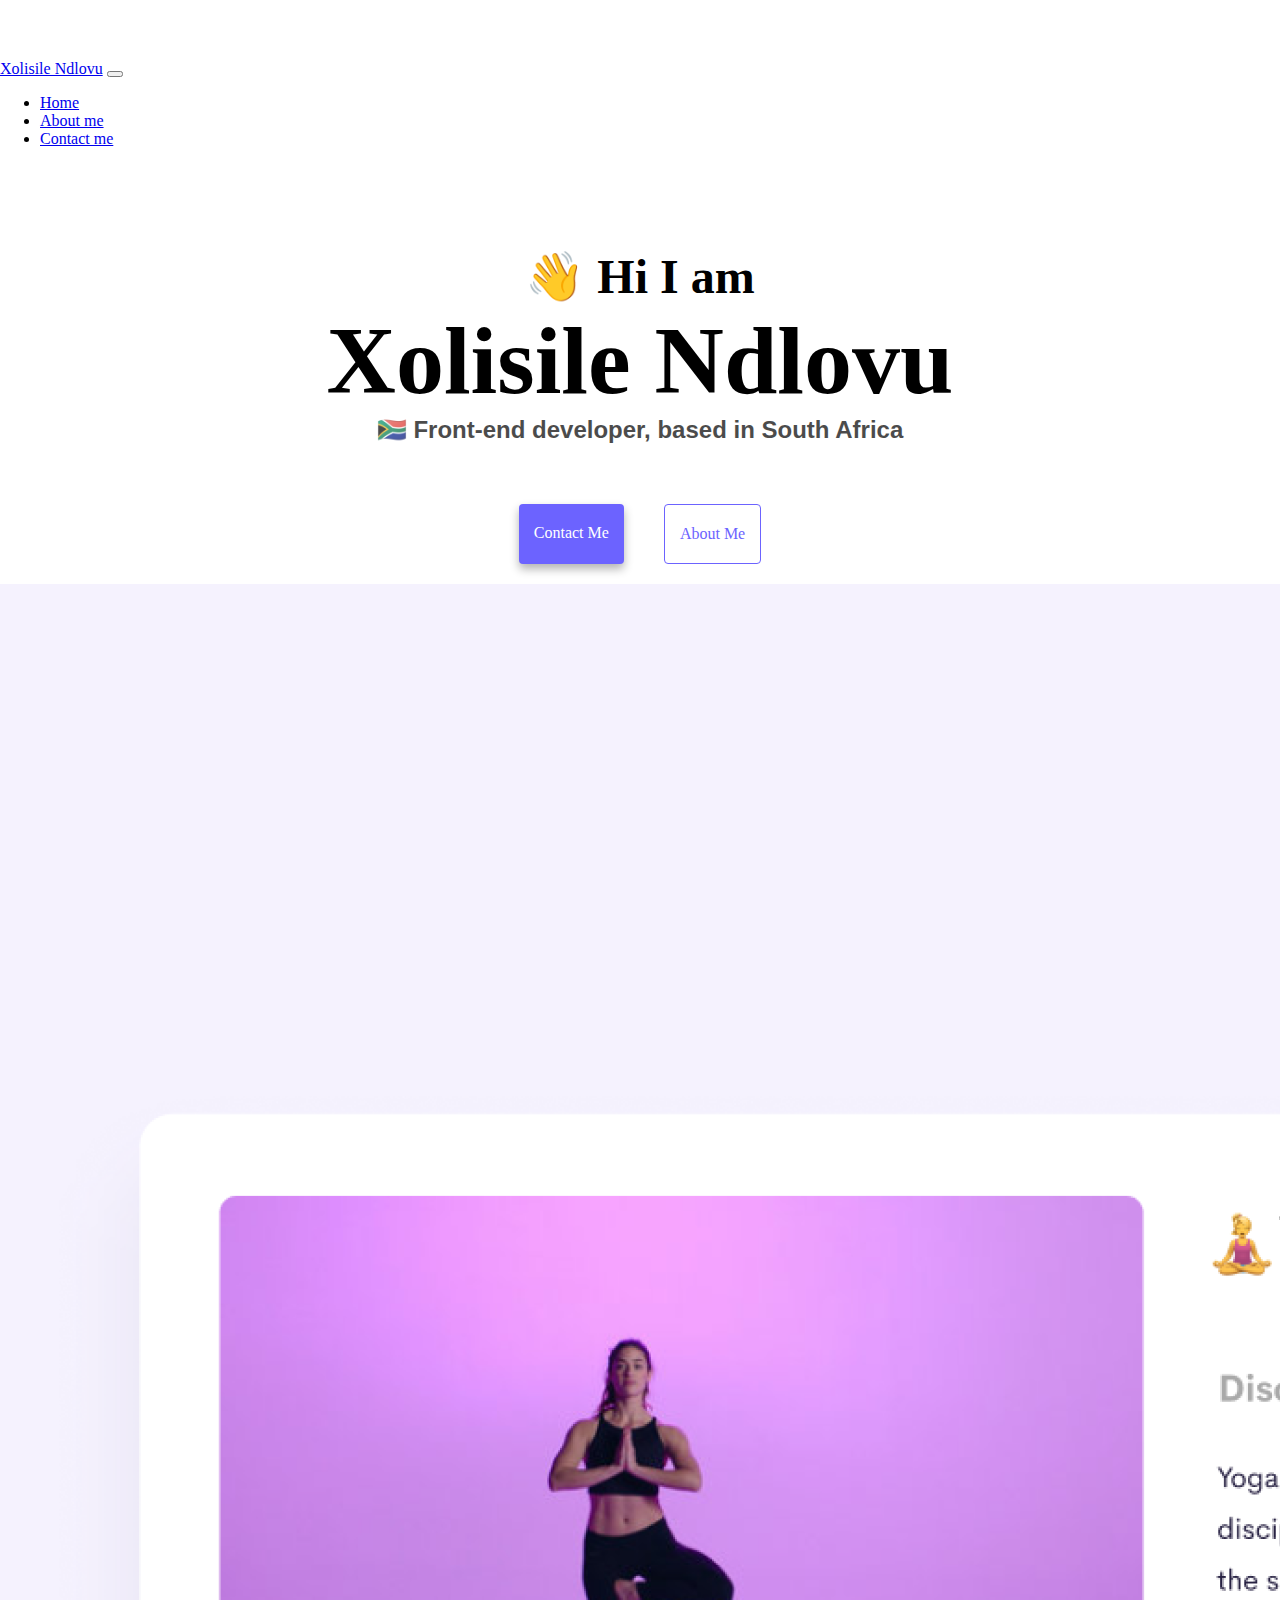
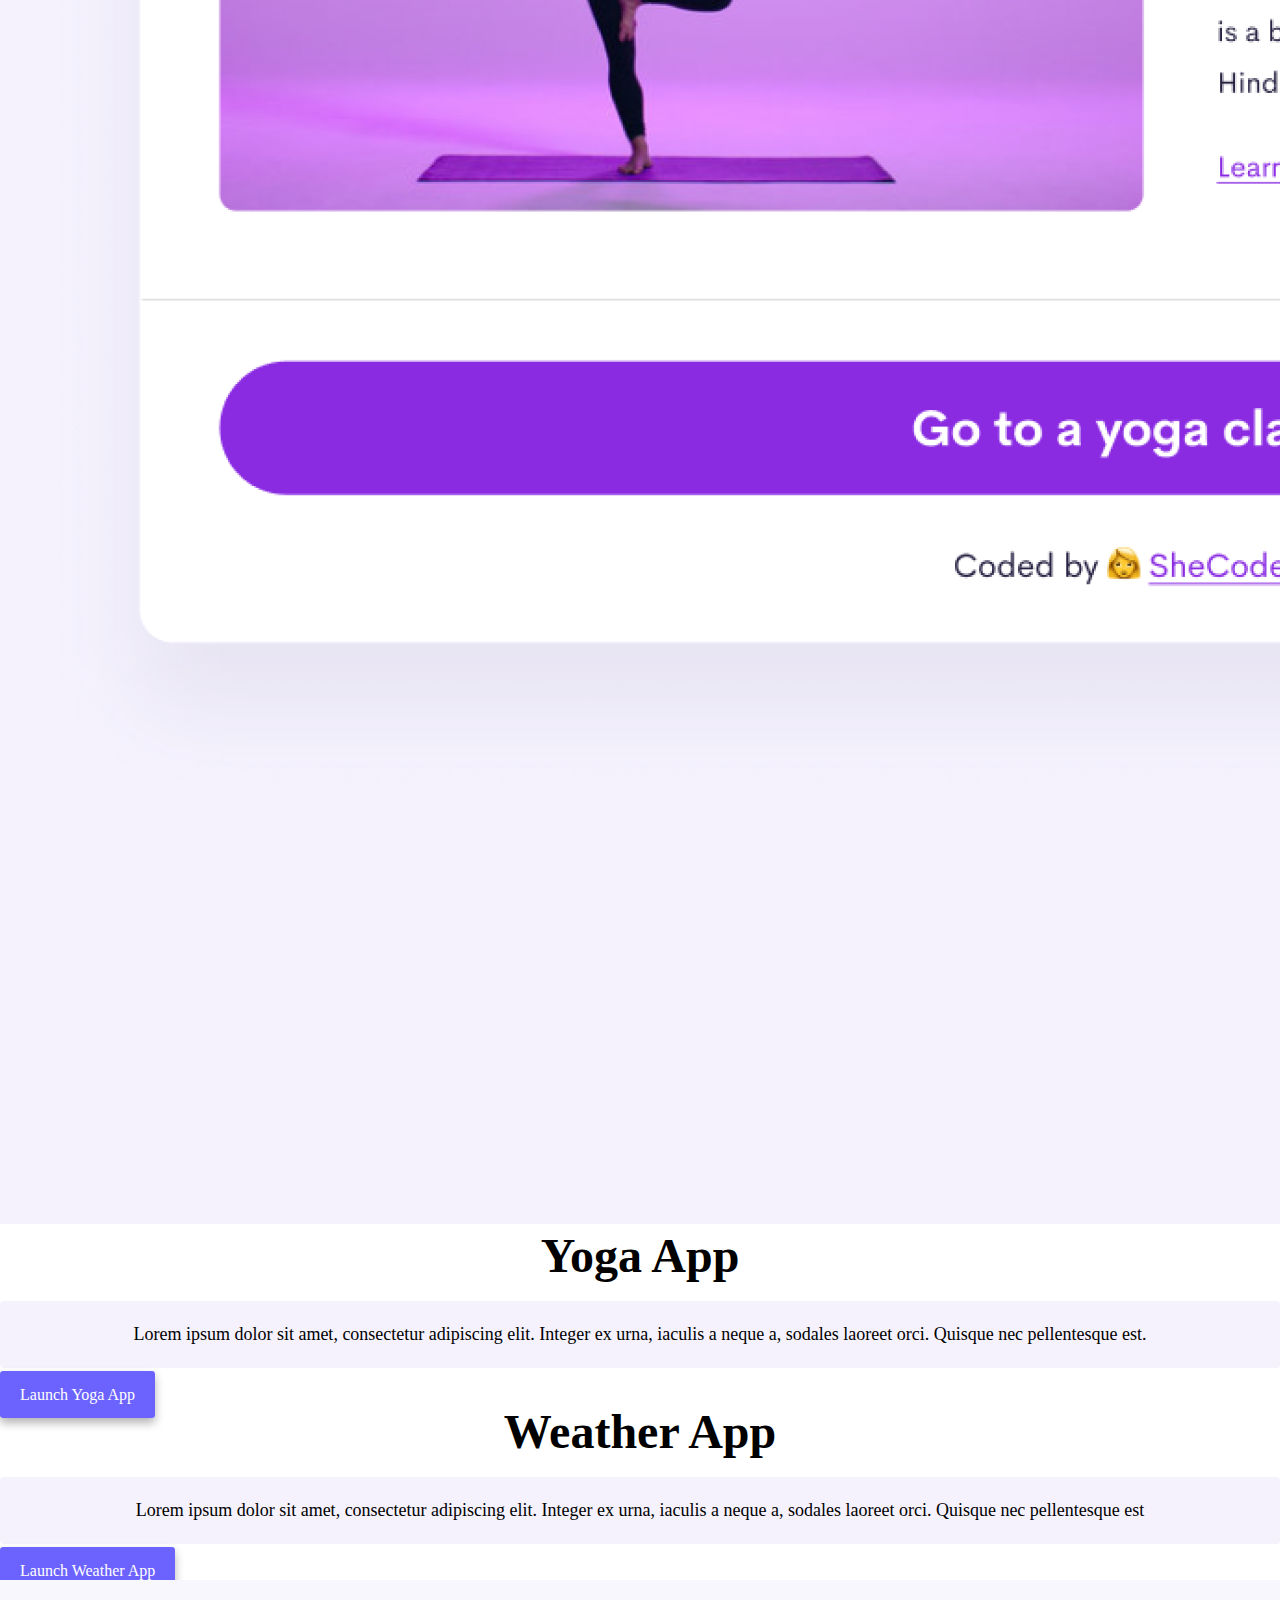
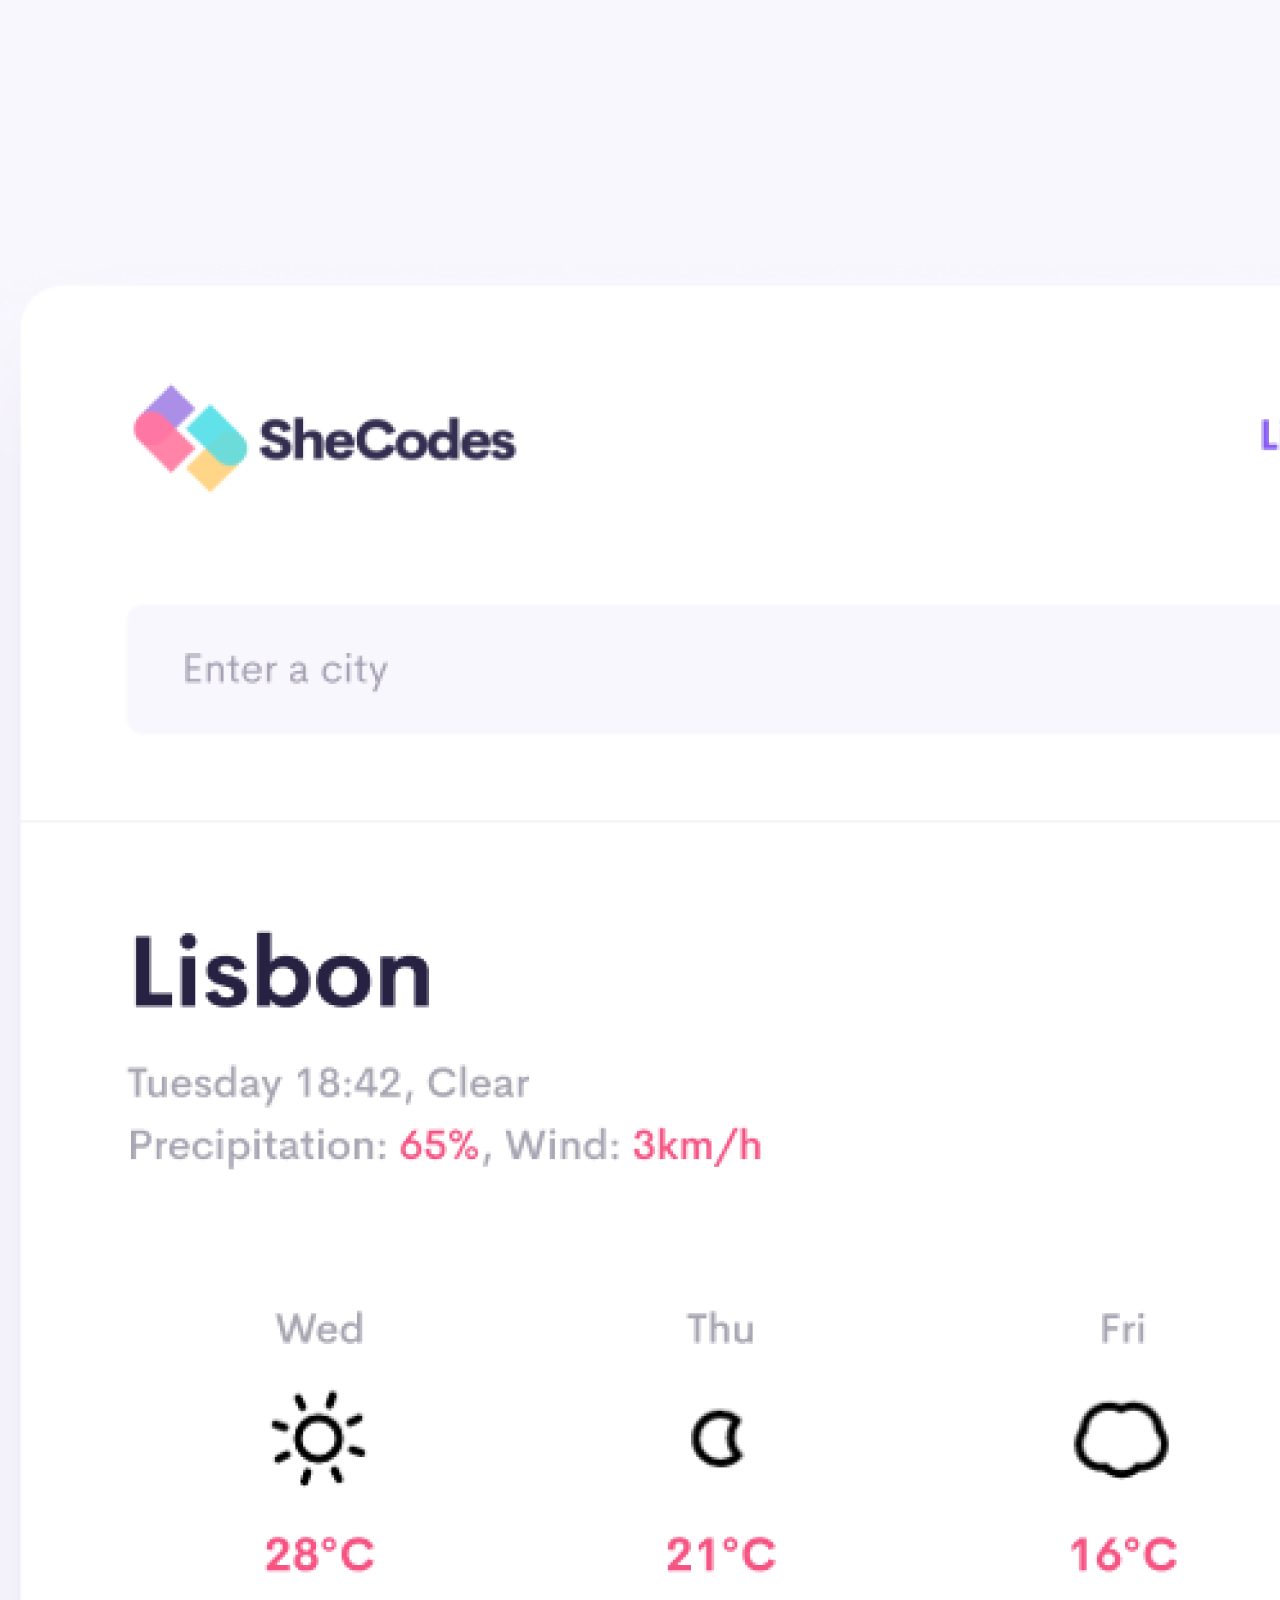
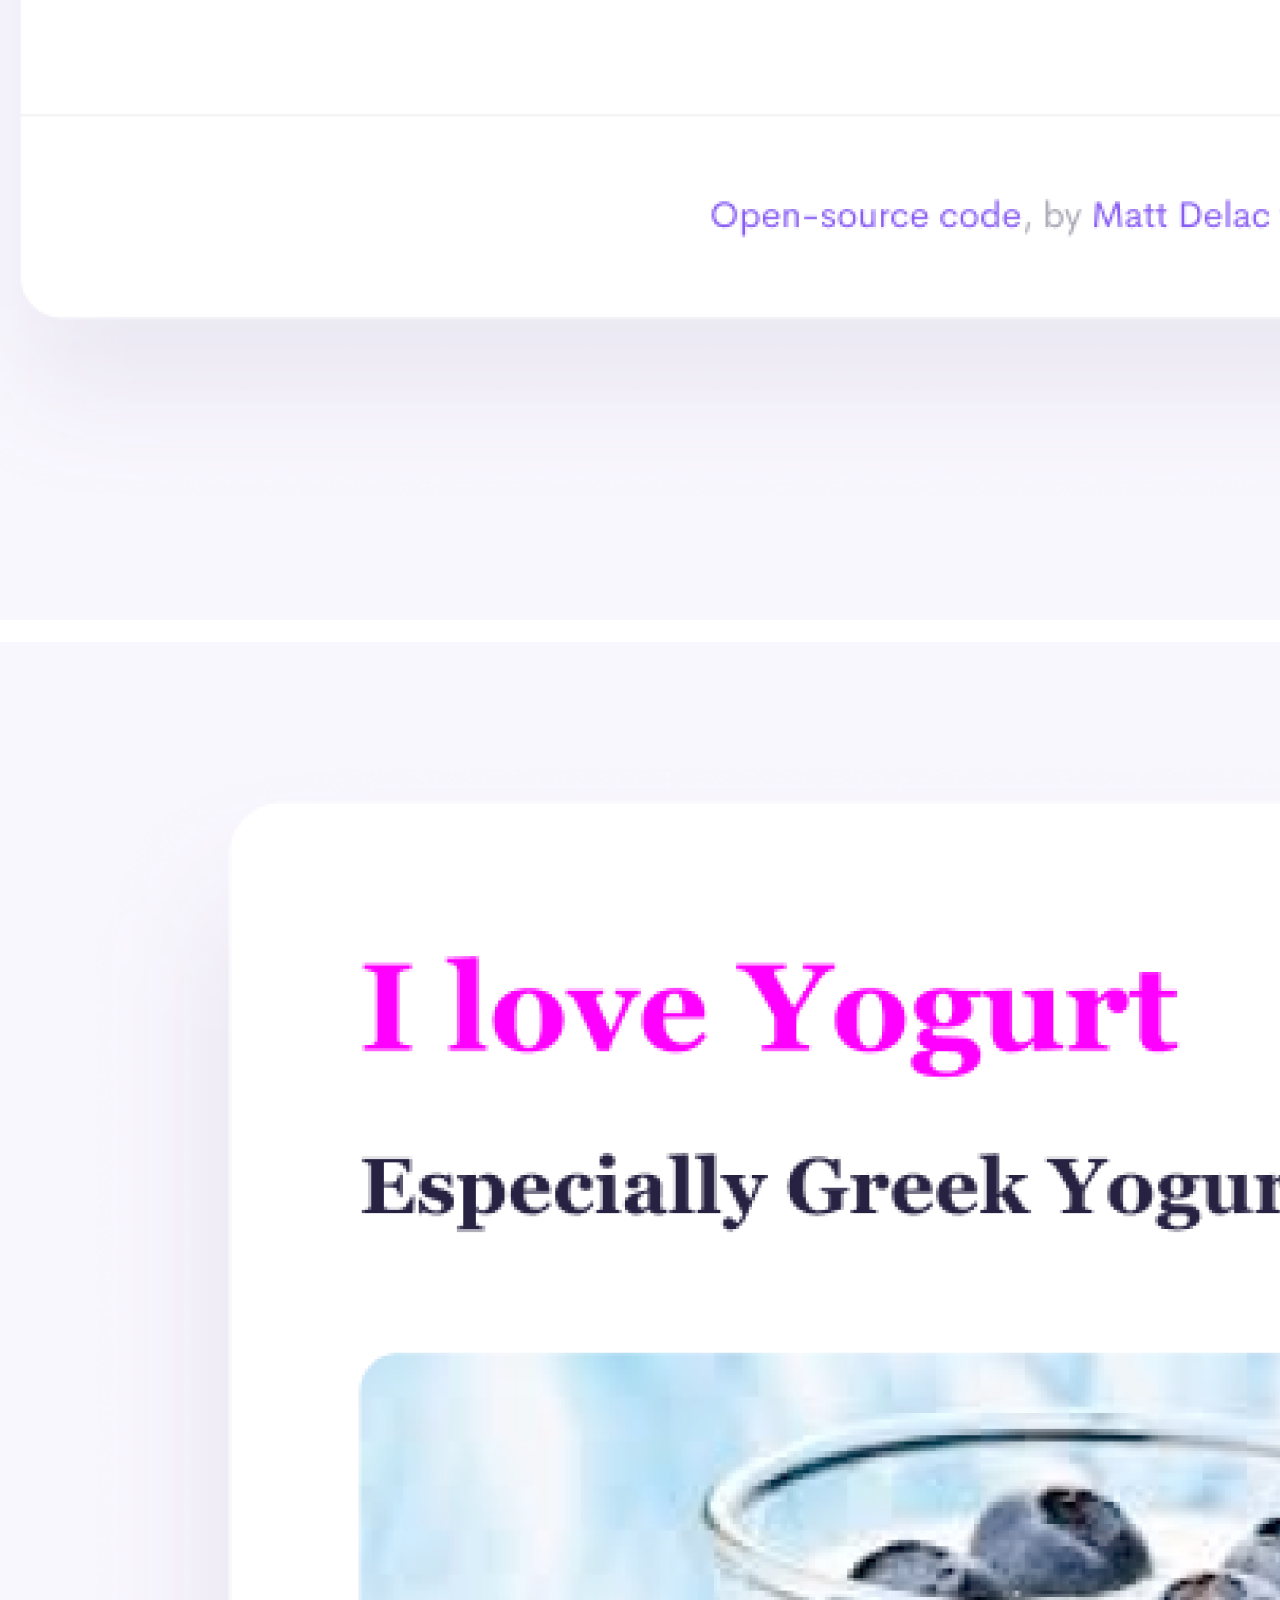
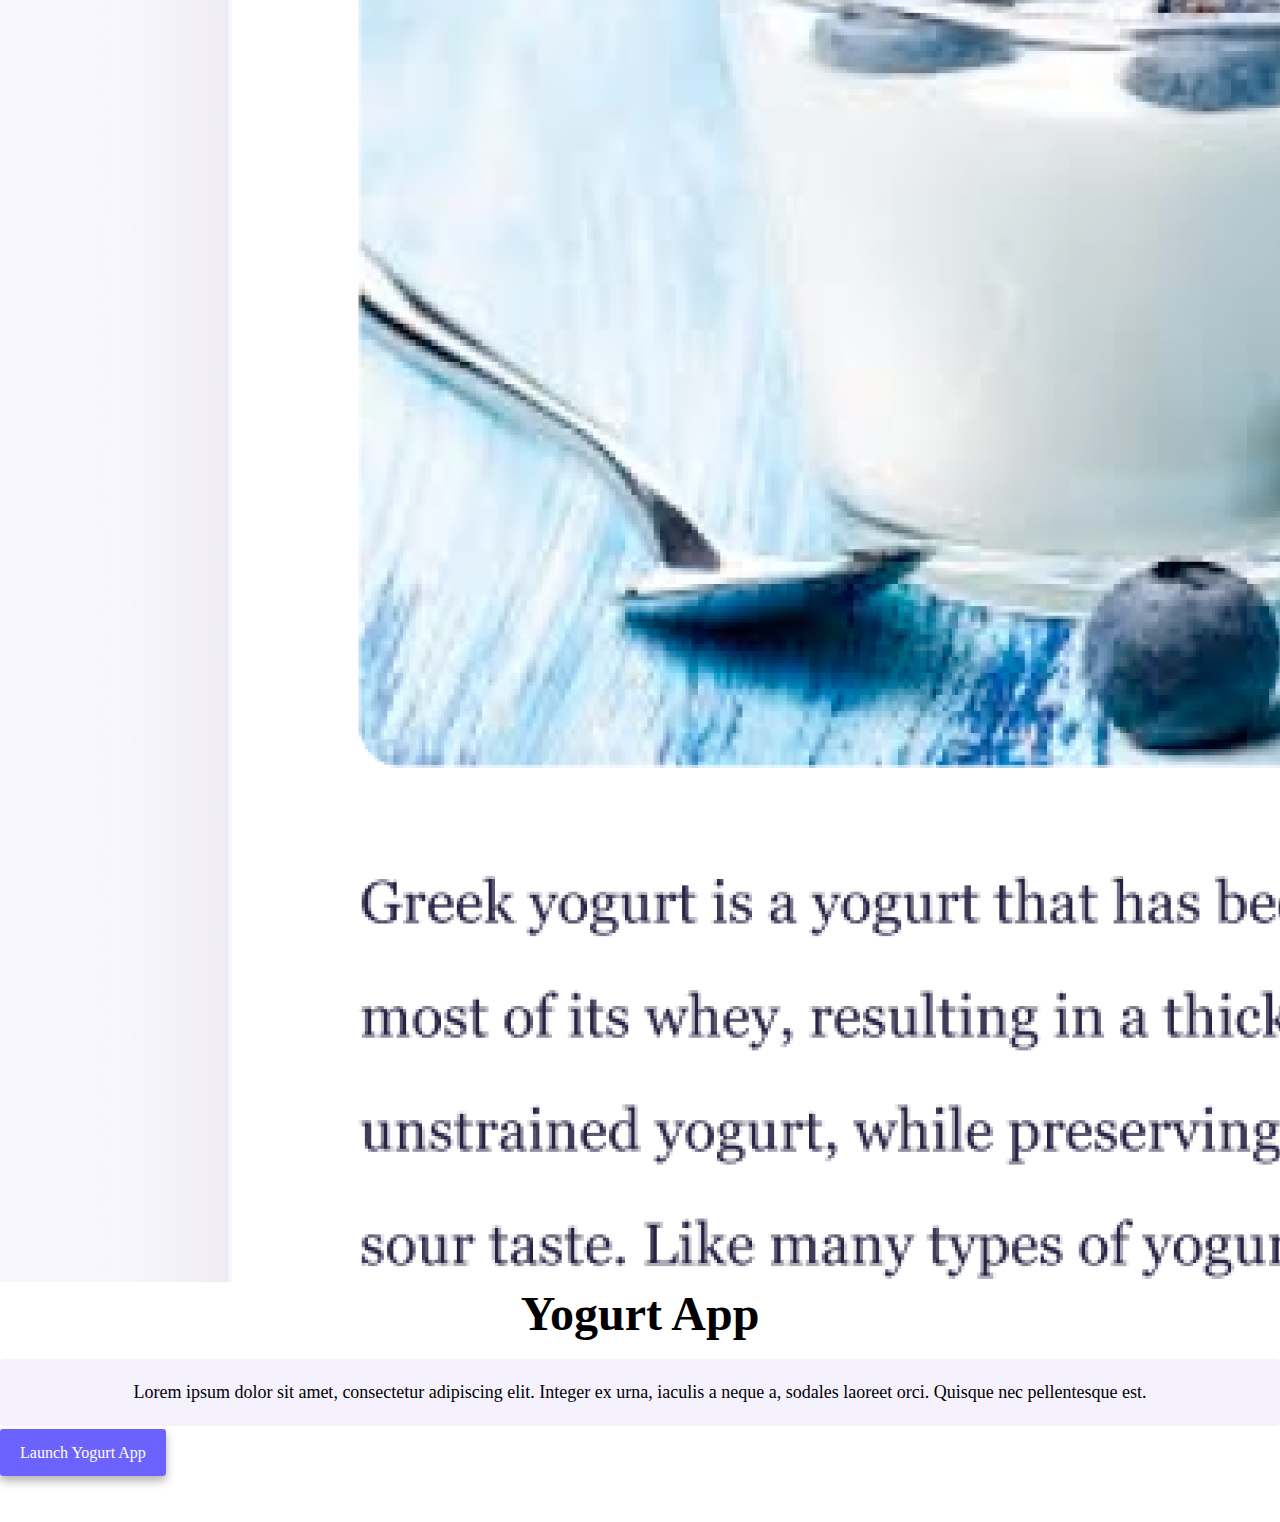
==== index.html @ 971fab68 "Improving prortfolio" ====
<!DOCTYPE html>
<html lang="en">
  <head>
    <meta charset="UTF-8" />
    <meta http-equiv="X-UA-Compatible" content="IE=edge" />
    <meta name="viewport" content="width=device-width, initial-scale=1.0" />
    <title>Xolisile Ndlovu</title>
    <link rel="stylesheet" href="style.css" />
    <link
      href="https://cdn.jsdelivr.net/npm/bootstrap@5.3.0-alpha3/dist/css/bootstrap.min.css"
      rel="stylesheet"
      integrity="sha384-KK94CHFLLe+nY2dmCWGMq91rCGa5gtU4mk92HdvYe+M/SXH301p5ILy+dN9+nJOZ"
      crossorigin="anonymous"
    />
  </head>
  <body>
    <nav class="navbar navbar-expand-lg navbar-light bg-light fixed-top">
      <div class="container">
        <a class="navbar-brand" href="index.html">Xolisile Ndlovu</a>
        <button
          class="navbar-toggler"
          type="button"
          data-bs-toggle="collapse"
          data-bs-target="#navbarNav"
          aria-controls="navbarNav"
          aria-expanded="false"
          aria-label="Toggle navigation"
        >
          <span class="navbar-toggler-icon"></span>
        </button>
        <div class="navbar-collapse collapse" id="navbarNav" style>
          <ul class="navbar-nav">
            <li class="nav-item">
              <a class="nav-link active" aria-current="page" href="index.html"
                >Home</a
              >
            </li>
            <li class="nav-item">
              <a class="nav-link" href="about.html">About me</a>
            </li>
            <li class="nav-item">
              <a class="nav-link" href="contact.html">Contact me</a>
            </li>
          </ul>
        </div>
      </div>
    </nav>
    <div class="intro">
      <h2>👋 Hi I am</h2>
      <h1>Xolisile Ndlovu</h1>
      <h3>🇿🇦 Front-end developer, based in South Africa</h3>
    </div>
    <div class="navigation-links mb-5">
      <a href="contact.html" class="contact-link">Contact me</a>
      <a href="about.html" class="about-link">About me</a>
    </div>
    <div class="container hero-content">
      <div class="row">
        <div class="col-md-6">
          <img src="images/yoga.png" class="img-fluid rounded" />
        </div>
        <div class="col-md-6">
          <h2 class="mb-6">Yoga App</h2>
          <p>
            Lorem ipsum dolor sit amet, consectetur adipiscing elit. Integer ex
            urna, iaculis a neque a, sodales laoreet orci. Quisque nec
            pellentesque est.
          </p>
          <div class="mt-5">
            <a href="#" class="app-link">Launch Yoga App</a>
          </div>
        </div>
      </div>
      <div class="row mt-5">
        <div class="col-md-6">
          <h2 class="mb-3">Weather App</h2>
          <p>
            Lorem ipsum dolor sit amet, consectetur adipiscing elit. Integer ex
            urna, iaculis a neque a, sodales laoreet orci. Quisque nec
            pellentesque est
          </p>
          <div class="mb-5 mt-5">
            <a href="#" class="app-link">Launch Weather App</a>
          </div>
        </div>
        <div class="col-md-6">
          <img src="images/weather.png" class="img-fluid rounded" />
        </div>
      </div>
      <br />
      <div class="row">
        <div class="col-md-6">
          <img src="images/yogurt.png" class="img-fluid rounded" />
        </div>
        <div class="col-md-6">
          <h2 class="mb-6">Yogurt App</h2>
          <p>
            Lorem ipsum dolor sit amet, consectetur adipiscing elit. Integer ex
            urna, iaculis a neque a, sodales laoreet orci. Quisque nec
            pellentesque est.
          </p>
          <div class="mt-5">
            <a href="#" class="app-link">Launch Yogurt App</a>
          </div>
        </div>
      </div>
    </div>
    <script
      src="https://cdn.jsdelivr.net/npm/bootstrap@5.3.0-alpha3/dist/js/bootstrap.bundle.min.js"
      integrity="sha384-ENjdO4Dr2bkBIFxQpeoTz1HIcje39Wm4jDKdf19U8gI4ddQ3GYNS7NTKfAdVQSZe"
      crossorigin="anonymous"
    ></script>
  </body>
</html>
---- style.css ----
:root {
  --primary-color: #6c63ff;
  --secondary-color: #f5f2fe;
  --box-shadow: 0 5px 10px rgba(0, 0, 0, 0.3);
}
/*font-family: 'Dancing Script', cursive;
font-family: 'Playfair Display', serif;
font-family: 'Poppins', sans-serif;
*/
body {
  margin: 60px auto;
 /* max-width: 800px;*/
}

h1,
h2,
h3 {
  text-align: center;
  margin: 0;
}

.intro h1 {
  font-size: 96px;
  font-family: 'Playfair Display', serif;
}

h2 {
  font-size: 48px;
  
}

h3 {
  font-size: 24px;
  opacity: 0.7;
  font-family: 'Poppins', sans-serif;
}

.hero-content p {
  background: var(--secondary-color);
  padding: 20px;
  border-radius: 4px;
  font-size: 18px;
  line-height: 1.5;
  text-align: center;
}

.navigation-links {
  display: flex;
  margin-top: 40px;
  justify-content: center;
}

.navigation-links a {
  margin: 20px;
  border-radius: 4px;
  padding: 20px 15px;
  text-decoration: none;
  text-transform: capitalize;
}

.contact-link {
  background: var(--primary-color);
  box-shadow: var(--box-shadow);
  color: white;
}

.about-link {
  color: var(--primary-color);
  border: 1px solid var(--primary-color);
}

.homepage-link {
  color: var(--primary-color);
  text-align: center;
  display: block;
}

/* .about-paragraphs {
  display: flex;
  margin: 30px 0;
} */

/* .about-section p {
  margin: 10px;
} */
.content-section {
  padding: 160px 20px;
}
.content-section h1{
  font-size: 64px;
  line-height: 80px;
  font-family: 'Playfair Display', serif;
  font-weight: bold;
}
.email-link {
  display: flex;
  justify-content: center;
  color: var(--primary-color);
  font-size: 28px;
  text-decoration: none;
}

.email-link:hover {
  text-decoration: underline;
}

.intro {
  margin-top: 100px;
}

.app-link {
  text-decoration: none;
  text-transform: capitalize;
  background: var(--primary-color);
  box-shadow: var(--box-shadow);
  color: white;
  border-radius: 3px;
  padding: 15px 20px;
}

.btn-branding {
  background: var(--primary-color);
  color: white;
  padding: 10px 30px;
  border-radius: 4px;
  font-size: 18px;
  line-height: 27px;
  text-decoration: none;

}

.content-section img {
  width: 460px;
  height: 460px;
  border-radius: 10px;
}

/*  */

@media (max-width: 900px) {
  h1 {
    font-size: 44px;
    line-height: 56px;
  }

  h2 {
    font-size: 44px;
  }

  .content-section {
    padding: 80px 20px;
  }
  
}
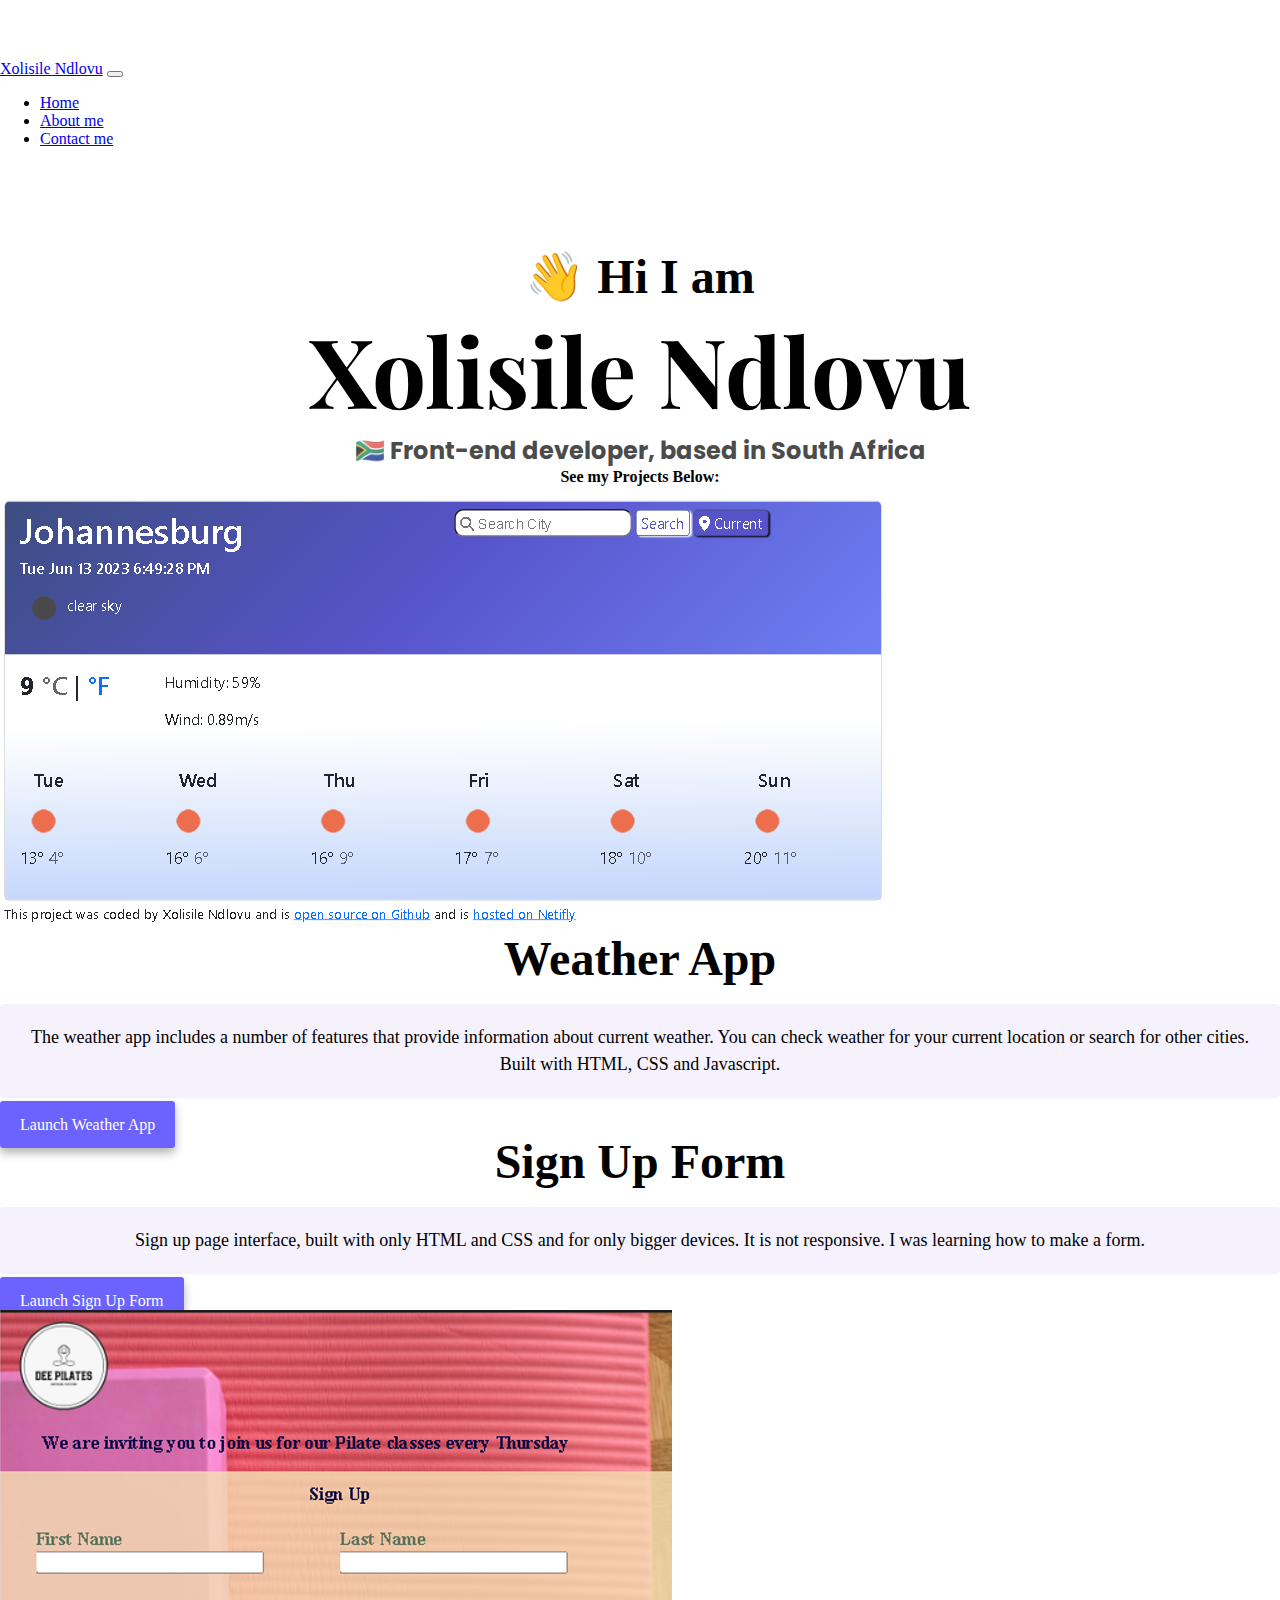
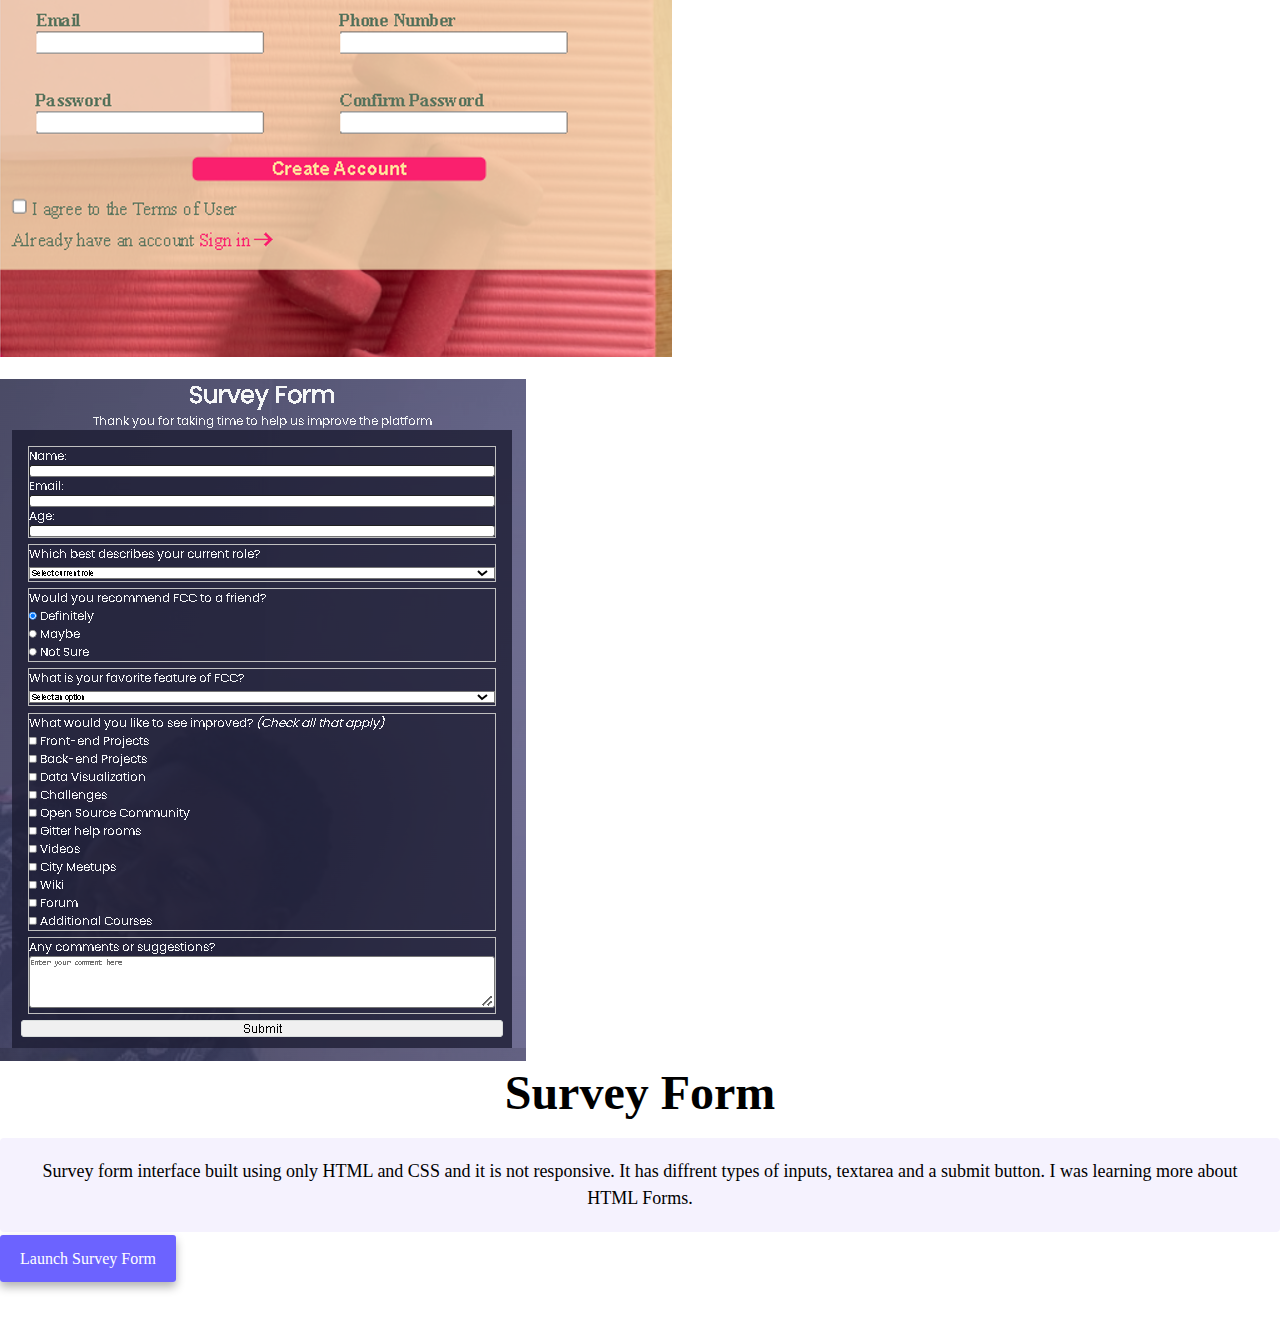
==== commit 7c37cfe5: "Updating all the documents" ====
--- a/index.html
+++ b/index.html
@@ -12,6 +12,9 @@
       integrity="sha384-KK94CHFLLe+nY2dmCWGMq91rCGa5gtU4mk92HdvYe+M/SXH301p5ILy+dN9+nJOZ"
       crossorigin="anonymous"
     />
+    <link rel="preconnect" href="https://fonts.googleapis.com">
+    <link rel="preconnect" href="https://fonts.gstatic.com" crossorigin>
+    <link href="https://fonts.googleapis.com/css2?family=Dancing+Script:wght@600;700&family=Playfair+Display:wght@700&family=Poppins:wght@500&display=swap" rel="stylesheet">
   </head>
   <body>
     <nav class="navbar navbar-expand-lg navbar-light bg-light fixed-top">
@@ -31,9 +34,7 @@
         <div class="navbar-collapse collapse" id="navbarNav" style>
           <ul class="navbar-nav">
             <li class="nav-item">
-              <a class="nav-link active" aria-current="page" href="index.html"
-                >Home</a
-              >
+              <a class="nav-link active" aria-current="page" href="index.html">Home</a>
             </li>
             <li class="nav-item">
               <a class="nav-link" href="about.html">About me</a>
@@ -50,57 +51,58 @@
       <h1>Xolisile Ndlovu</h1>
       <h3>🇿🇦 Front-end developer, based in South Africa</h3>
     </div>
-    <div class="navigation-links mb-5">
+    <!-- <div class="navigation-links mb-5">
       <a href="contact.html" class="contact-link">Contact me</a>
       <a href="about.html" class="about-link">About me</a>
-    </div>
+    </div> -->
+    <h4 class="mb-5">See my Projects Below:</h4>
     <div class="container hero-content">
       <div class="row">
         <div class="col-md-6">
-          <img src="images/yoga.png" class="img-fluid rounded" />
+          <img src="images/weather.png" class="img-fluid rounded" />
         </div>
         <div class="col-md-6">
-          <h2 class="mb-6">Yoga App</h2>
+          <h2 class="mb-6">Weather App</h2>
           <p>
-            Lorem ipsum dolor sit amet, consectetur adipiscing elit. Integer ex
-            urna, iaculis a neque a, sodales laoreet orci. Quisque nec
-            pellentesque est.
+            The weather app includes a number of features that provide information about 
+            current weather. You can check weather for your current location or 
+            search for other cities. Built with HTML, CSS and Javascript.
           </p>
           <div class="mt-5">
-            <a href="#" class="app-link">Launch Yoga App</a>
+            <a href="https://sparkling-mandazi-ce85d0.netlify.app/" class="app-link">Launch Weather App</a>
           </div>
         </div>
       </div>
       <div class="row mt-5">
         <div class="col-md-6">
-          <h2 class="mb-3">Weather App</h2>
+          <h2 class="mb-3">Sign Up Form</h2>
           <p>
-            Lorem ipsum dolor sit amet, consectetur adipiscing elit. Integer ex
-            urna, iaculis a neque a, sodales laoreet orci. Quisque nec
-            pellentesque est
+            Sign up page interface, built with only HTML and CSS and for only bigger devices.
+             It is not responsive. I was learning how to make a form.
+
           </p>
           <div class="mb-5 mt-5">
-            <a href="#" class="app-link">Launch Weather App</a>
+            <a href="https://xolicle.github.io/Odin-Sign-up-Form/" class="app-link">Launch Sign Up Form </a>
           </div>
         </div>
         <div class="col-md-6">
-          <img src="images/weather.png" class="img-fluid rounded" />
+          <img src="images/pilate.PNG" class="img-fluid rounded" />
         </div>
       </div>
       <br />
       <div class="row">
         <div class="col-md-6">
-          <img src="images/yogurt.png" class="img-fluid rounded" />
+          <img src="images/survey.PNG" class="img-fluid rounded" />
         </div>
         <div class="col-md-6">
-          <h2 class="mb-6">Yogurt App</h2>
+          <h2 class="mb-6">Survey Form</h2>
           <p>
-            Lorem ipsum dolor sit amet, consectetur adipiscing elit. Integer ex
-            urna, iaculis a neque a, sodales laoreet orci. Quisque nec
-            pellentesque est.
+            Survey form interface built using only HTML and CSS and it is not responsive.
+             It has diffrent types of inputs, textarea and a submit button.
+             I was learning more about HTML Forms.
           </p>
           <div class="mt-5">
-            <a href="#" class="app-link">Launch Yogurt App</a>
+            <a href="https://xolicle.github.io/FCC-Survey/" class="app-link">Launch Survey Form</a>
           </div>
         </div>
       </div>
--- a/style.css
+++ b/style.css
@@ -14,7 +14,7 @@
 
 h1,
 h2,
-h3 {
+h3, h4 {
   text-align: center;
   margin: 0;
 }
@@ -29,7 +29,7 @@
   
 }
 
-h3 {
+.intro h3, .content-section h3 {
   font-size: 24px;
   opacity: 0.7;
   font-family: 'Poppins', sans-serif;
@@ -135,6 +135,77 @@
   border-radius: 10px;
 }
 
+.contact-container{
+  width: 80%;
+  padding: 130px 20px;
+  margin: 50px auto;
+  /* font-family: 'Poppins', sans-serif; */
+  
+}
+
+.contact-box{
+  display: flex;
+}
+
+.contact-left{
+  flex-basis: 60%;
+  padding: 10px 40px;
+  /* border: 1px solid red; */
+}
+
+.contact-right{
+  flex-basis: 40%;
+  padding: 10px;
+  background: var(--primary-color) ;
+  color: var(--secondary-color);
+}
+.input-group{
+  justify-content: space-between;
+  margin-bottom: 20px;
+  
+}
+.input-group .input-item{
+  flex-basis: 45%;
+
+}
+input{
+  width: 100%;
+  outline: none;
+  border: none;
+  border-bottom: 1px solid #ccc;
+}
+textarea{
+  width: 100%;
+  outline: none;
+  border: 1px solid #ccc;
+  padding: 10px;
+}
+label{
+  margin-bottom: 4px;
+  color: var(--primary-color);
+}
+.contact-left h3{
+  color: var(--primary-color);
+  
+}
+.contact-btn{
+  width: 100px;
+  border: none;
+  outline: none;
+  background: var(--primary-color) ;
+  color: #fff;
+  border-radius: 30px;
+  padding: 5px;
+  font-size: 20px;
+  margin-top: 5px;
+}
+
+.social-icons{
+  
+  font-size: 36px;
+}
+
+
 /*  */
 
 @media (max-width: 900px) {
@@ -150,6 +221,9 @@
   .content-section {
     padding: 80px 20px;
   }
-  
-}
-
+  .contact-box{
+    display: flex;
+    flex-direction: column;
+  }
+}
+
